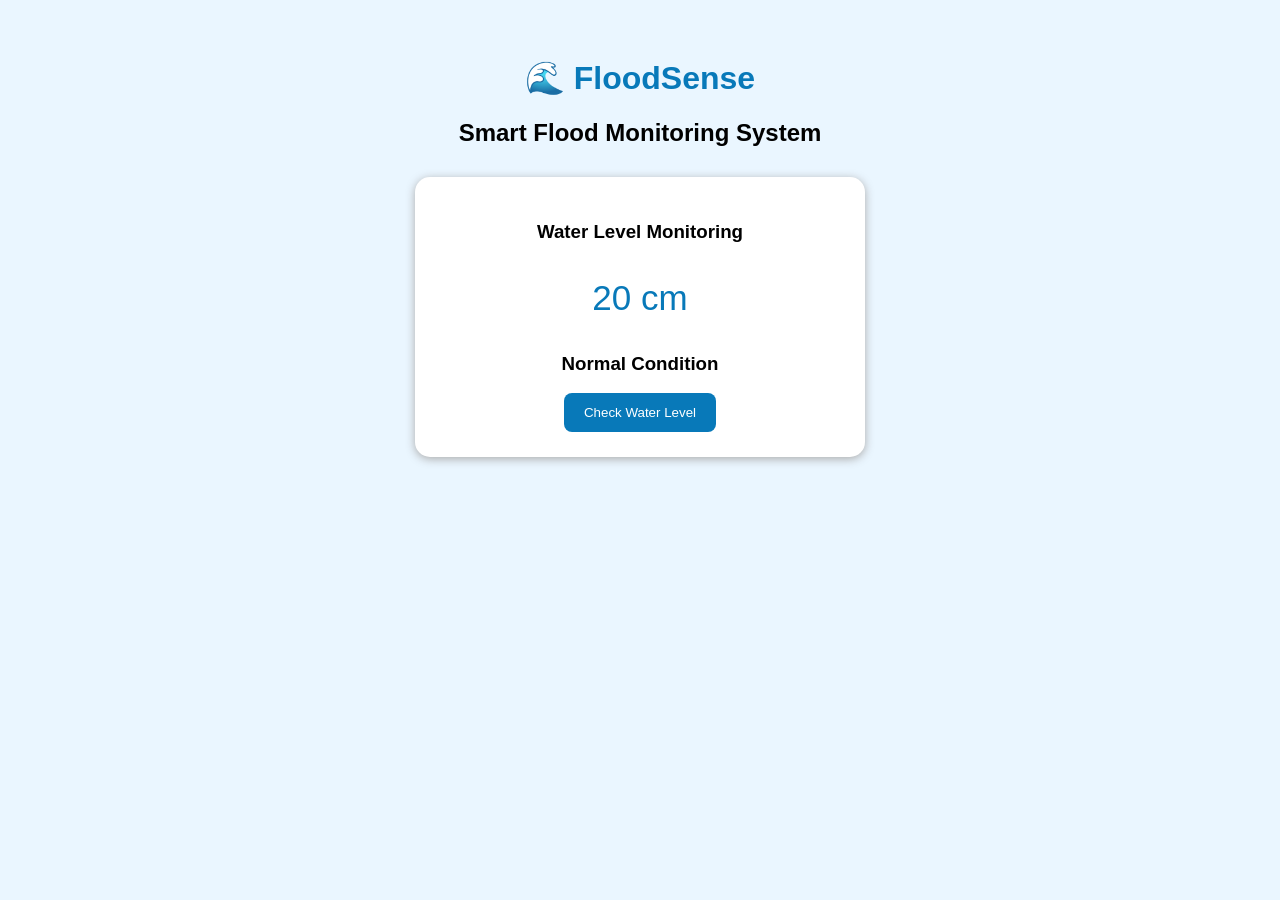
==== Software/index.html @ 5bd7dd76 "Create index.html" ====
<!DOCTYPE html>
<html>
<head>
    <title>FloodSense Dashboard</title>
    <style>
        body {
            font-family: Arial;
            text-align: center;
            background: #eaf6ff;
            padding: 30px;
        }
        .card {
            background: white;
            padding: 25px;
            margin: 30px auto;
            max-width: 400px;
            border-radius: 15px;
            box-shadow: 0 2px 10px #aaa;
        }
        h1 { color: #0879b9; }
        .level {
            font-size: 35px;
            color: #0879b9;
        }
        button {
            padding: 12px 20px;
            background: #0879b9;
            color: white;
            border: none;
            border-radius: 8px;
        }
    </style>
</head>
<body>

<h1>🌊 FloodSense</h1>
<h2>Smart Flood Monitoring System</h2>

<div class="card">
    <h3>Water Level Monitoring</h3>
    <p class="level" id="water">20 cm</p>
    <h3 id="status">Normal Condition</h3>
    <button onclick="checkLevel()">Check Water Level</button>
</div>

<script>
function checkLevel() {
    let level = Math.floor(Math.random() * 40) + 1;

    document.getElementById("water").innerHTML =
        level + " cm";

    if (level < 10) {
        document.getElementById("status").innerHTML =
            "🚨 FLOOD ALERT!";
    } else {
        document.getElementById("status").innerHTML =
            "✅ Normal Condition";
    }
}
</script>

</body>
</html>
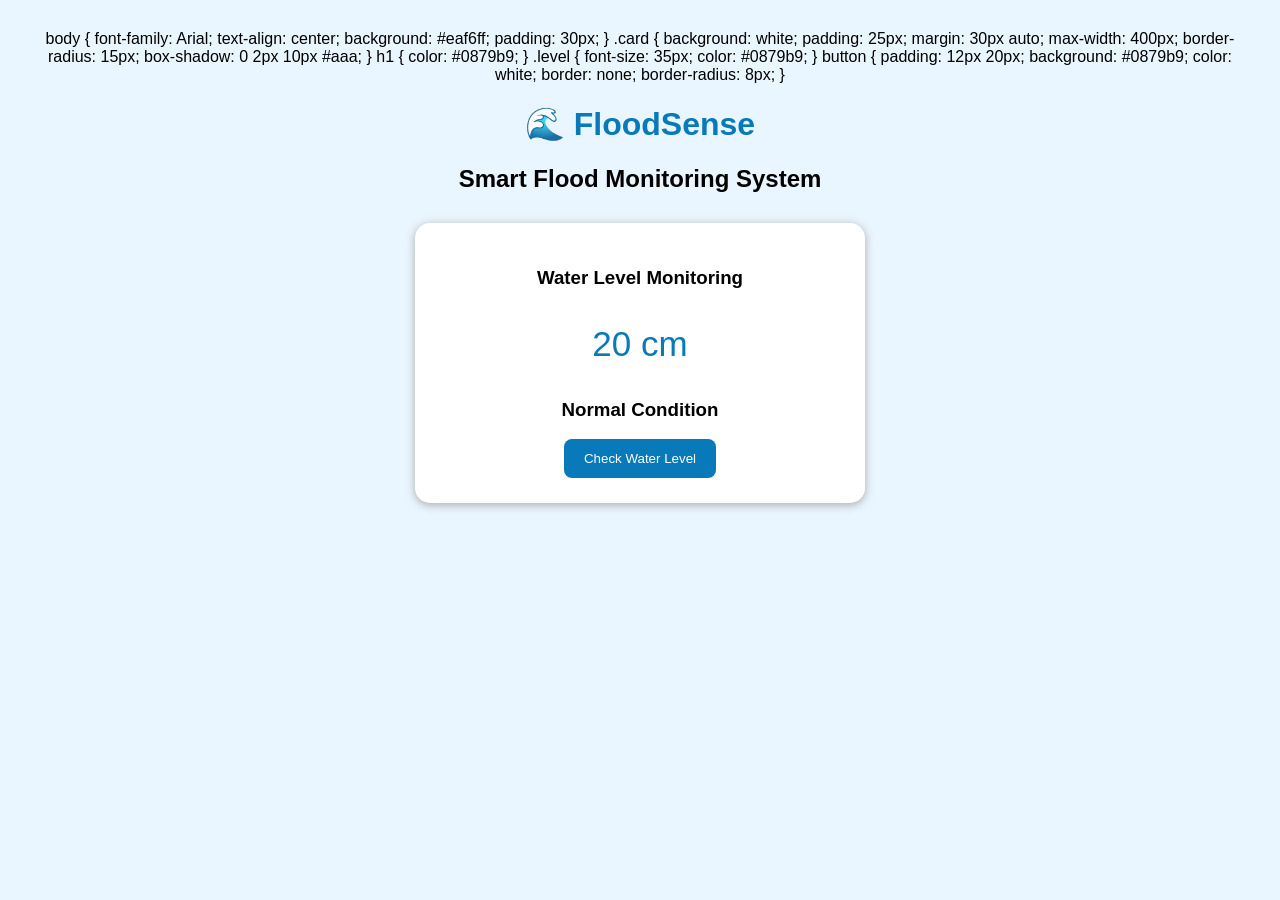
==== commit 37adb430: "Update index.html" ====
--- a/Software/index.html
+++ b/Software/index.html
@@ -2,7 +2,8 @@
 <html>
 <head>
     <title>FloodSense Dashboard</title>
-    <style>
+    <link rel="stylesheet"
+href="style.css">
         body {
             font-family: Arial;
             text-align: center;
--- a/Software/style.css
+++ b/Software/style.css
@@ -0,0 +1,34 @@
+body {
+    font-family: Arial, sans-serif;
+    background: #eaf6ff;
+    text-align: center;
+    margin: 0;
+    padding: 30px;
+}
+
+h1 {
+    color: #0879b9;
+}
+
+.card {
+    background: white;
+    padding: 25px;
+    margin: 30px auto;
+    max-width: 400px;
+    border-radius: 15px;
+    box-shadow: 0 2px 10px #aaa;
+}
+
+.level {
+    font-size: 35px;
+    color: #0879b9;
+}
+
+button {
+    padding: 12px 20px;
+    background: #0879b9;
+    color: white;
+    border: none;
+    border-radius: 8px;
+    cursor: pointer;
+}
